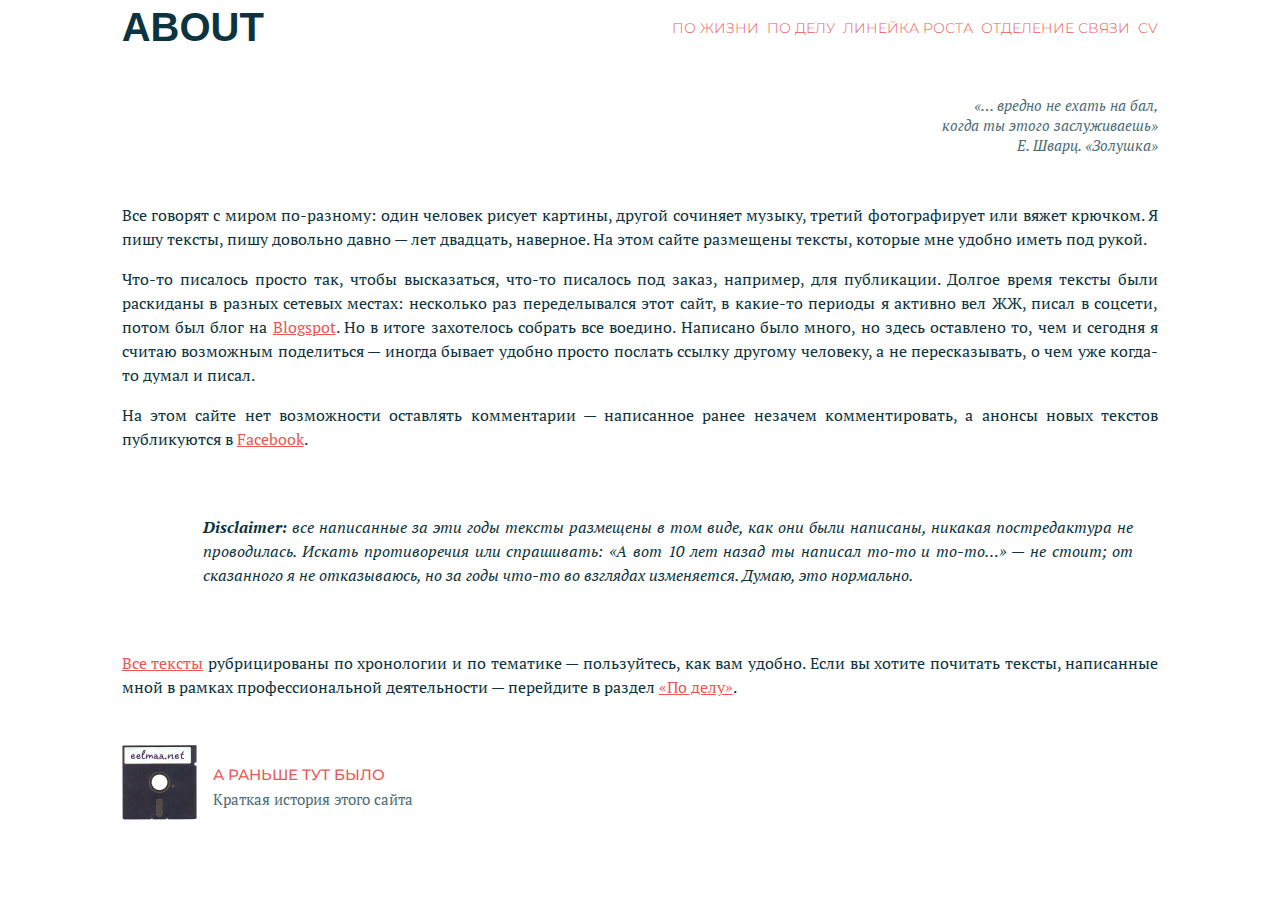
==== about.html @ dd82905c "add basic" ====
<!DOCTYPE html>
<html lang="en">
<head>
  <meta charset="UTF-8">
  <title>About</title>
  <link href="css/bootstrap.css" rel="stylesheet"> 
  <link href="css/style.css" rel="stylesheet">
  <link href="https://fonts.googleapis.com/css?family=Montserrat:700&display=swap&subset=cyrillic,cyrillic-ext" rel="stylesheet">
  <link href="https://fonts.googleapis.com/css?family=PT+Serif&display=swap" rel="stylesheet">
  <meta name="viewport" content="width=device-width, initial-scale = 1.0, shrink-to-fit=no">
</head>
<body>
	<div class="section">
		<div class="container">
			<!-- Первый row (заголовок) -->
			<div class="row align-items-center otstup">		
				<div class="col-lg-3 offset-lg-1">
					<div class="header">About</div>
				</div>
				<div class="col-lg-7 col-md-12">
					<div class="headmenu">
				<a href="#">по жизни&nbsp;</a>
				<a href="#">по делу&nbsp;</a>
				<a href="#">линейка роста&nbsp;</a>
				<a href="#">отделение связи&nbsp;</a>
				<a href="#">cv</a>
					</div>
				</div>
			</div>
			<div class="row">
				<div class="col-lg-3 offset-lg-8 citata"><span>«… вредно не ехать на бал,<br /> когда ты этого заслуживаешь»<br /> Е. Шварц. «Золушка»</span></div>
			</div>
			<br />
			<br />
			<div class="row">
				<div class="col-lg-10 offset-lg-1 omne1">
					<p>Все говорят с миром по-разному: один человек рисует картины, другой сочиняет музыку, третий фотографирует или вяжет крючком. Я пишу тексты, пишу довольно давно — лет двадцать, наверное. На этом сайте размещены тексты, которые мне удобно иметь под рукой.</p><p> Что-то писалось просто так, чтобы высказаться, что-то писалось под заказ, например, для публикации. Долгое время тексты были раскиданы в разных сетевых местах: несколько раз переделывался этот сайт, в какие-то периоды я активно вел ЖЖ, писал в соцсети, потом был блог на <a href="#">Blogspot</a>. Но в итоге захотелось собрать все воедино. Написано было много, но здесь оставлено то, чем и сегодня я считаю возможным поделиться — иногда бывает удобно просто послать ссылку другому человеку, а не пересказывать, о чем уже когда-то думал и писал.</p><p>На этом сайте нет возможности оставлять комментарии — написанное ранее незачем комментировать, а анонсы новых текстов публикуются в <a href="#">Facebook</a>.</p>
				</div>
			</div>
			<br />
			<br />
			<div class="row">
				<div class="col-lg-2"></div>
				<div class="col-lg-9 dscl">
					<p> <span style="font-weight: bold;">Disclaimer:</span> все написанные за эти годы тексты размещены в том виде, как они были написаны, никакая постредактура не проводилась. Искать противоречия или спрашивать: «А вот 10 лет назад ты написал то-то и то-то…» — не стоит; от сказанного я не отказываюсь, но за годы что-то во взглядах изменяется. Думаю, это нормально.</p>
				</div>
			</div>
			<br />
			<br />
			<div class="row">
				<div class="col-lg-10 offset-lg-1 omne1">
					<p><a href="#">Все тексты</a> рубрицированы по хронологии и по тематике — пользуйтесь, как вам удобно. Если вы хотите почитать тексты, написанные мной в рамках профессиональной деятельности — перейдите в раздел <a href="#">«По делу»</a>.</p>
				</div>
			</div>
			<div class="row">
				<div class="col-lg-1 offset-lg-1">
					<img src="img/elmanet.jpg" class="img-fluid hideme" alt="КРАЙНЕ старая дискета">
				</div>
				<div class="col-lg-3 ftr"><br /><br /><a href="#">а раньше тут было</a><p>Краткая история этого сайта</p></div>
			</div>
		</div>
	</div>
</body>
</html>
---- css/style.css ----
/*{
  font-family: 'Montserrat', sans-serif;
} хуевое решение №1*/
body{
  background-image: url(img/mainbg.png);
}
a{
  color: #EB5757;
}
p a {
  font-size: 16px;
  text-decoration: underline;
}
h3, h4, h5{
color: #0C3440;
font-family: Montserrat;
}
@media screen and (max-width: 1000px) {
  .hideme {
    visibility: hidden;
    display: none;
  }
  .sidemenu, .selector{
    display: block;
    text-align: center;
  }
}
.section{
  background-image: url(img/mainbg.png);
}
.container{
  max-width: 1300px;
}

.header{
  font-weight: bold;
  font-size: 40px;
  text-align: justify;
  text-transform: uppercase;
  line-height: 55px;
  color: #0C3440;
}
.headmenu{
font-family: Montserrat;
font-weight: 300;
font-size: 14px;
line-height: 28px;
text-align: right;
text-transform: uppercase;
}
.sidemenu{
   margin-bottom: 25px;
}
.sidemenu a{
  display: block;
  font-style: normal;
  font-weight: bold;
  font-size: 18px;
  line-height: 1.5;
  text-transform: uppercase;
}
.textblock{
  margin-left: 15px;
  margin-top:25px;
}
.otstup{
  margin-bottom: 40px;
}
.sml {
  color: #9FA2B1;
  font-style: normal;
font-weight: bold;
font-size: 11px;
text-transform: uppercase;
}
.headline{
font-family: Montserrat;
font-style: normal;
font-weight: bold;
font-size: 24px;
line-height: 28px;
text-align: justify;
text-transform: uppercase;
color: #0C3440;
}
.headlinebig{
font-family: Montserrat;
font-style: normal;
font-weight: bold;
font-size: 36px;
line-height: 44px;
text-transform: uppercase;
color: #0C3440;
}
.headlinezg {
  font-style: normal;
  font-family: Montserrat;
font-weight: normal;
font-size: 12px;
line-height: 17px;
text-align: justify;
text-transform: uppercase;
color: #447D8D;
}
.headlinezgdata{
  font-style: normal;
font-family: Montserrat;
font-size: 14px;
line-height: 17px;
text-align: justify;
text-transform: uppercase;
color: #9FA2B1;
opacity: 0.8;
}
.headlinezgdata2{
  font-style: normal;
font-size: 14px;
line-height: 17px;
text-align: justify;
color: #4E6D76;
}
.text-text {
  font-family: Montserrat;
  font-style: normal;
  font-weight: normal;
font-size: 15px;
text-align: justify;
color: #0C3440;
margin-top: 10px;
}

.btn-my{
border-radius: 15px;
  border: 1px solid #EB5757;
  font-family: 'Montserrat', sans-serif;
  background: white;
  color: #EB5757;
  font-weight: bold;
font-size: 14px;
line-height: 17px;
text-align: justify;
text-transform: uppercase;

}
/*------------------------------------------------- До сюда сделал */
.anno{
  font-weight: 500;
font-size: 18px;
line-height: 24px;
color: #0C3440;
font-family: PT Serif;
text-align: justify;
}
.anno1{
  font-size: 18px;
line-height: 24px;
color: #4E6D76;
font-style: normal;
text-align: justify;

}
.selector{
  font-weight: 500;
font-size: 17px;
 line-height: 1.5;

}
.opa{
  opacity: 0.25;
}
.tal{
  text-align: right;
}
div img{
  margin-top: 30px;
}
.nomargin{
  margin-top:0;
  margin-left: -20px;
}
.faximile{
  font-family: PT Serif;
font-style: normal;
font-weight: normal;
font-size: 12px;
color: #4E6D76;
margin-bottom: 50px;
}
.li-ne{
  border-bottom: 1px solid rgba(192,192,192,0.6);
font-family: Montserrat;
}
.li-da{
  border-left: 1px solid rgba(192,192,192,0.6);
}
.starz{
  text-align: center;
  color: #4E6D76;
  font-size: 25px;
  line-height: 50px;
}
.anotherlink{
  margin-top: 20px;
  font-size: 18px;
line-height: 22px;
text-transform: uppercase;
color: #EB5757;
}
.txtpodelu{
font-family: PT Serif;
font-style: italic;
font-weight: normal;
font-size: 18px;
line-height: 24px;
text-align: justify;
color: #0C3440;
}
.txtpodelu a{
color: #EB5757;
}
.prevuistatii{
  font-style: normal;
font-weight: bold;
font-size: 20px;
line-height: 24px;
text-transform: uppercase;
color: #0C3440;
text-align: justify;
}
.smllink{
font-size: 14px;
line-height: 17px;
text-align: justify;
color: #4E6D76;
}
.lest{
  margin-left: 20px;
}
.lest1{
  margin-left: 20px;
  margin-bottom: 20px;
}
.zagolovok{
  font-family: Montserrat;
font-style: normal;
font-weight: bold;
font-size: 22px;
line-height: 27px;
text-align: justify;
text-transform: uppercase;
color: #0C3440;

}
.projecttext{
font-family: PT Serif;
font-style: normal;
font-weight: normal;
font-size: 17px;
line-height: 23px;
text-align: justify;
color: #0C3440;
}
.antherlink{
font-size: 14px;
line-height: 17px;
text-decoration-line: underline;
color: #EB5757;
text-align: right;
}
.podpis{
  font-family: PT Serif;
font-style: italic;
font-weight: normal;
font-size: 14px;
line-height: 35px;
color: #4E6D76;
text-align: center;
}
.tac{
  text-align: center;
}
.taj{
  text-align: justify;
}
.mto{
  margin-top: 0px;
}
.quote{
  font-family: PT Serif;
font-style: italic;
font-weight: normal;
font-size: 18px;
line-height: 24px;
text-align: justify;
color: #0C3440;
}
.yelbrdr{
  border-left: 5px solid #F5BD64;
}
.gdeopublikovano{
  font-family: PT Serif;
font-style: italic;
font-weight: normal;
font-size: 16px;
line-height: 20px;
color: #4E6D76;
}
.citata{
font-family: PT Serif;
font-style: italic;
font-weight: normal;
font-size: 15px;
line-height: 20px;
text-align: right;
color: #4E6D76;
}
.omne1{
  font-family: PT Serif;
font-style: normal;
font-weight: normal;
font-size: 16px;
line-height: 24px;
text-align: justify;
color: #0C3440;
}
.dscl{
font-family: PT Serif;
font-style: italic;
font-size: 16px;
line-height: 24px;
text-align: justify;
color: #0C3440;
margin-left: -25px;
}
.ftr a{
font-family: Montserrat;
font-style: normal;
font-weight: 500;
font-size: 15px;
line-height: 20px;
text-transform: uppercase;
margin-left: -15px;
}
.ftr p{
  font-family: PT Serif;
font-style: normal;
font-weight: normal;
font-size: 15px;
line-height: 24px;
text-align: justify;
color: #4E6D76;
margin-left: -15px;
}
.eelmaname{
font-family: PT Serif;
font-style: normal;
font-weight: normal;
font-size: 30px;
line-height: 40px;
color: #0C3440;
}
.CCCR{
font-family: PT Serif;
font-style: italic;
font-weight: normal;
font-size: 16px;
line-height: 21px;
color: #4E6D76;
}
.anothertext{
font-family: PT Serif;
font-style: normal;
font-weight: normal;
font-size: 16px;
line-height: 24px;
color: #4E6D76;
}
.anothertext a {
  text-decoration: underline;
}
.anotherheader{
font-family: Montserrat;
font-style: normal;
font-weight: bold;
font-size: 18px;
line-height: 22px;
text-transform: uppercase;
color: #0C3440;
}
.poezdat{
font-family: PT Serif;
font-style: normal;
font-weight: normal;
font-size: 18px;
line-height: 24px;
color: #0C3440;
}
.fcknlink{
border: 1px dotted #4E6D76;
border-radius: 15px;
font-family: PT Serif;
font-style: normal;
font-weight: bold;
font-size: 18px;
line-height: 24px;
letter-spacing: -0.01em;
}
.poezdatsml{
font-family: PT Serif;
font-style: normal;
font-weight: normal;
font-size: 16px;
line-height: 21px;
color: #0C3440;
}
.hnya{
  display: inline-block;
  vertical-align: middle;
  font-family: PT Serif;
font-style: normal;
font-weight: normal;
font-size: 16px;
line-height: 18px;
color: #4E6D76;
}
.anthertext{
font-family: Montserrat;
font-style: normal;
font-weight: 500;
font-size: 14px;
line-height: 17px;
text-align: center;
color: #0C3440;
}
.bignum{
font-family: Montserrat;
font-style: normal;
font-weight: 300;
font-size: 48px;
line-height: 59px;
text-align: justify;
text-transform: uppercase;
color: #FF7B6F
}
.smlnum{
font-family: Montserrat;
font-style: normal;
font-weight: 300;
font-size: 25px;
line-height: 30px;
text-align: justify;
color: #4E6D76;
margin-left: 25px;
}
.text488{
font-family: PT Serif;
font-style: italic;
font-weight: normal;
font-size: 16px;
line-height: 21px;
text-align: justify;
color: #4E6D76;
}
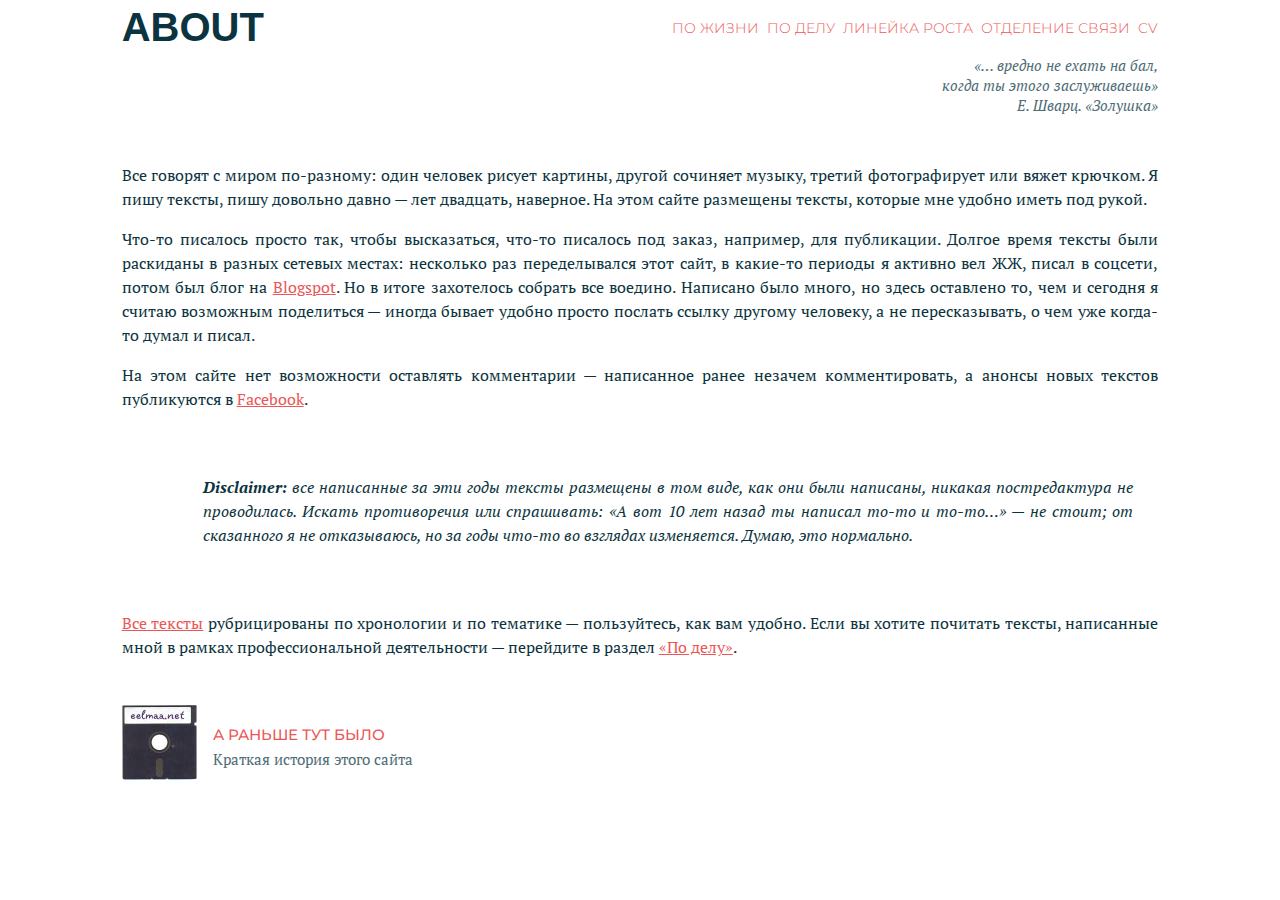
==== commit 3ed2f92e: "подправил имена классов" ====
--- a/about.html
+++ b/about.html
@@ -28,7 +28,7 @@
 				</div>
 			</div>
 			<div class="row">
-				<div class="col-lg-3 offset-lg-8 citata"><span>«… вредно не ехать на бал,<br /> когда ты этого заслуживаешь»<br /> Е. Шварц. «Золушка»</span></div>
+				<div class="col-lg-3 offset-lg-8 quote_main"><span>«… вредно не ехать на бал,<br /> когда ты этого заслуживаешь»<br /> Е. Шварц. «Золушка»</span></div>
 			</div>
 			<br />
 			<br />
--- a/css/style.css
+++ b/css/style.css
@@ -2,7 +2,8 @@
   font-family: 'Montserrat', sans-serif;
 } хуевое решение №1*/
 body{
-  background-image: url(img/mainbg.png);
+  
+
 }
 a{
   color: #EB5757;
@@ -26,10 +27,16 @@
   }
 }
 .section{
-  background-image: url(img/mainbg.png);
+  background-image: url(../img/mainbg.png);
+  background-repeat: no-repeat;
+  background-position: top;
 }
 .container{
   max-width: 1300px;
+  background-color: #fff;
+}
+.container_index{
+  height: 1070px;
 }
 
 .header{
@@ -63,7 +70,7 @@
   margin-left: 15px;
   margin-top:25px;
 }
-.otstup{
+.margin_btn{
   margin-bottom: 40px;
 }
 .sml {
@@ -176,7 +183,7 @@
 }
 .nomargin{
   margin-top:0;
-  margin-left: -20px;
+  margin-left: -15px;
 }
 .faximile{
   font-family: PT Serif;
@@ -240,7 +247,7 @@
   margin-left: 20px;
   margin-bottom: 20px;
 }
-.zagolovok{
+.title{
   font-family: Montserrat;
 font-style: normal;
 font-weight: bold;
@@ -267,7 +274,7 @@
 color: #EB5757;
 text-align: right;
 }
-.podpis{
+.faximile_img{
   font-family: PT Serif;
 font-style: italic;
 font-weight: normal;
@@ -297,7 +304,7 @@
 .yelbrdr{
   border-left: 5px solid #F5BD64;
 }
-.gdeopublikovano{
+.source{
   font-family: PT Serif;
 font-style: italic;
 font-weight: normal;
@@ -305,7 +312,7 @@
 line-height: 20px;
 color: #4E6D76;
 }
-.citata{
+.quote_main{
 font-family: PT Serif;
 font-style: italic;
 font-weight: normal;
